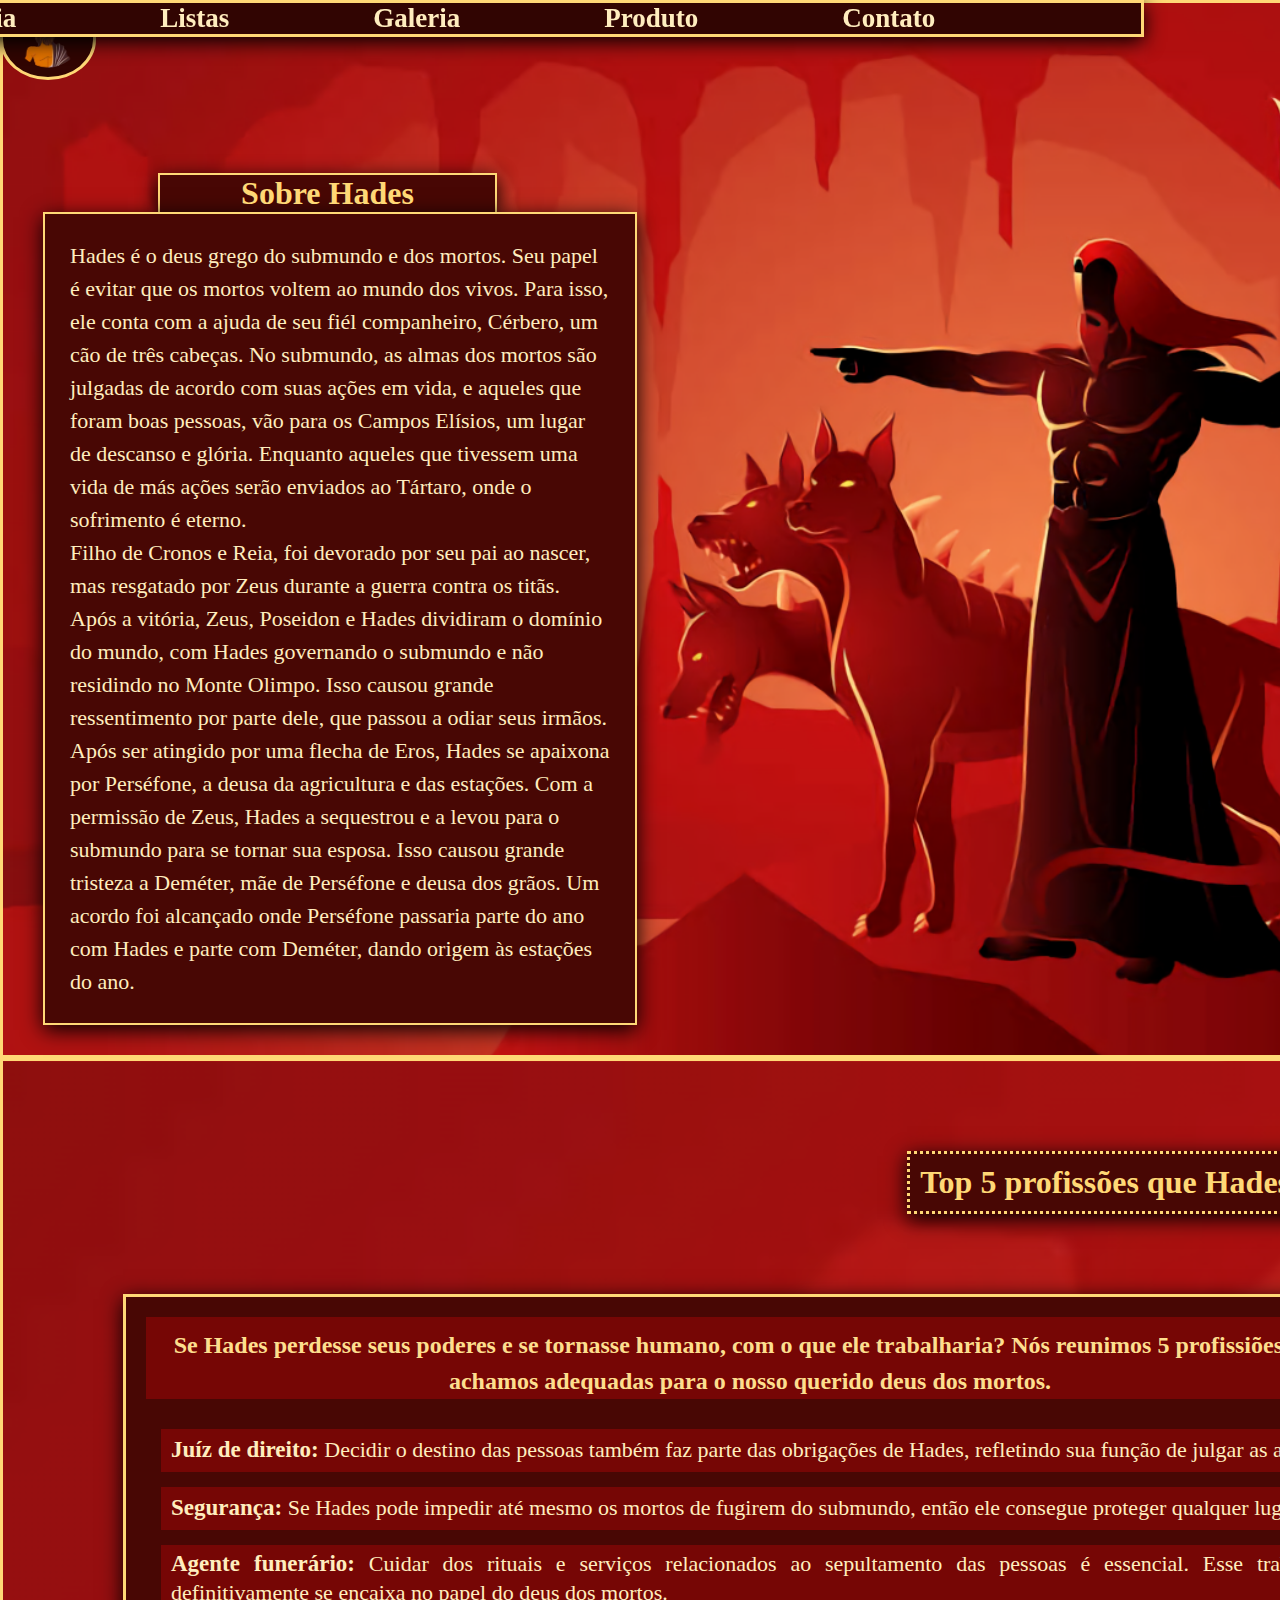
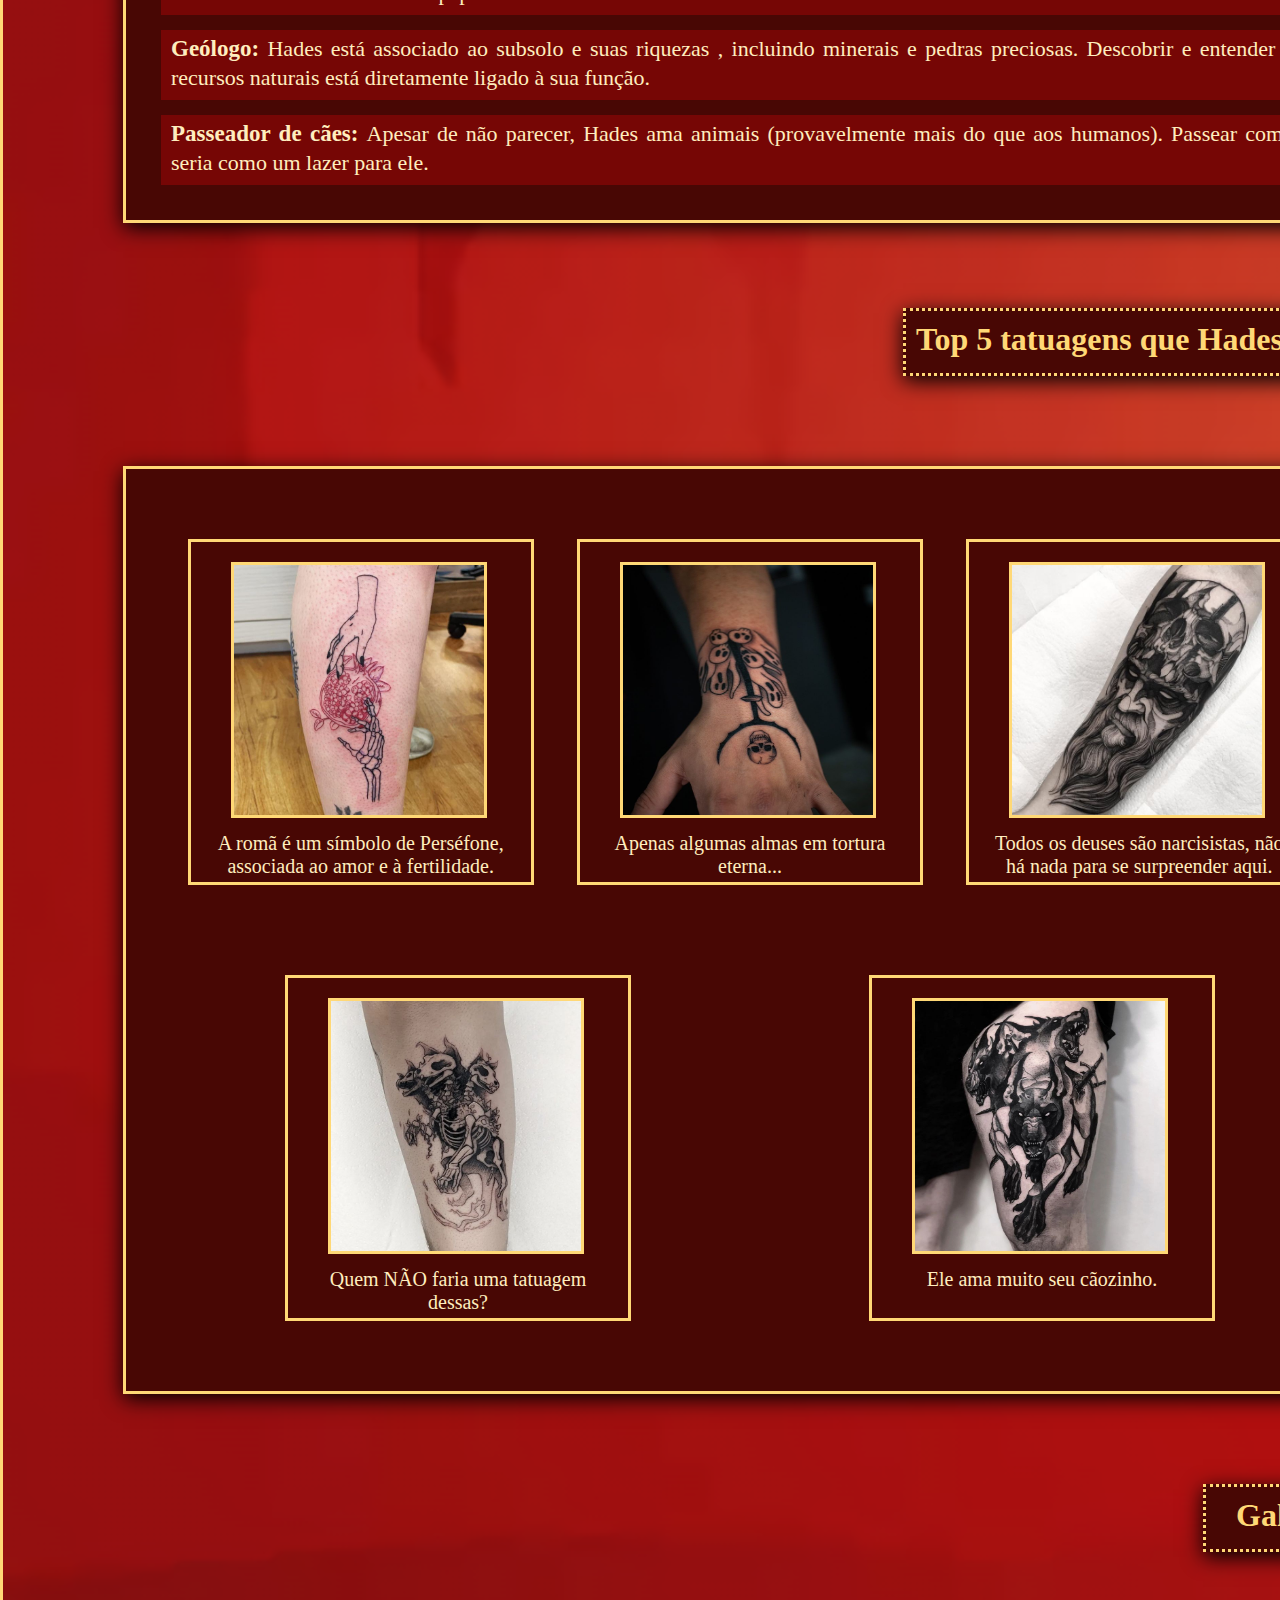
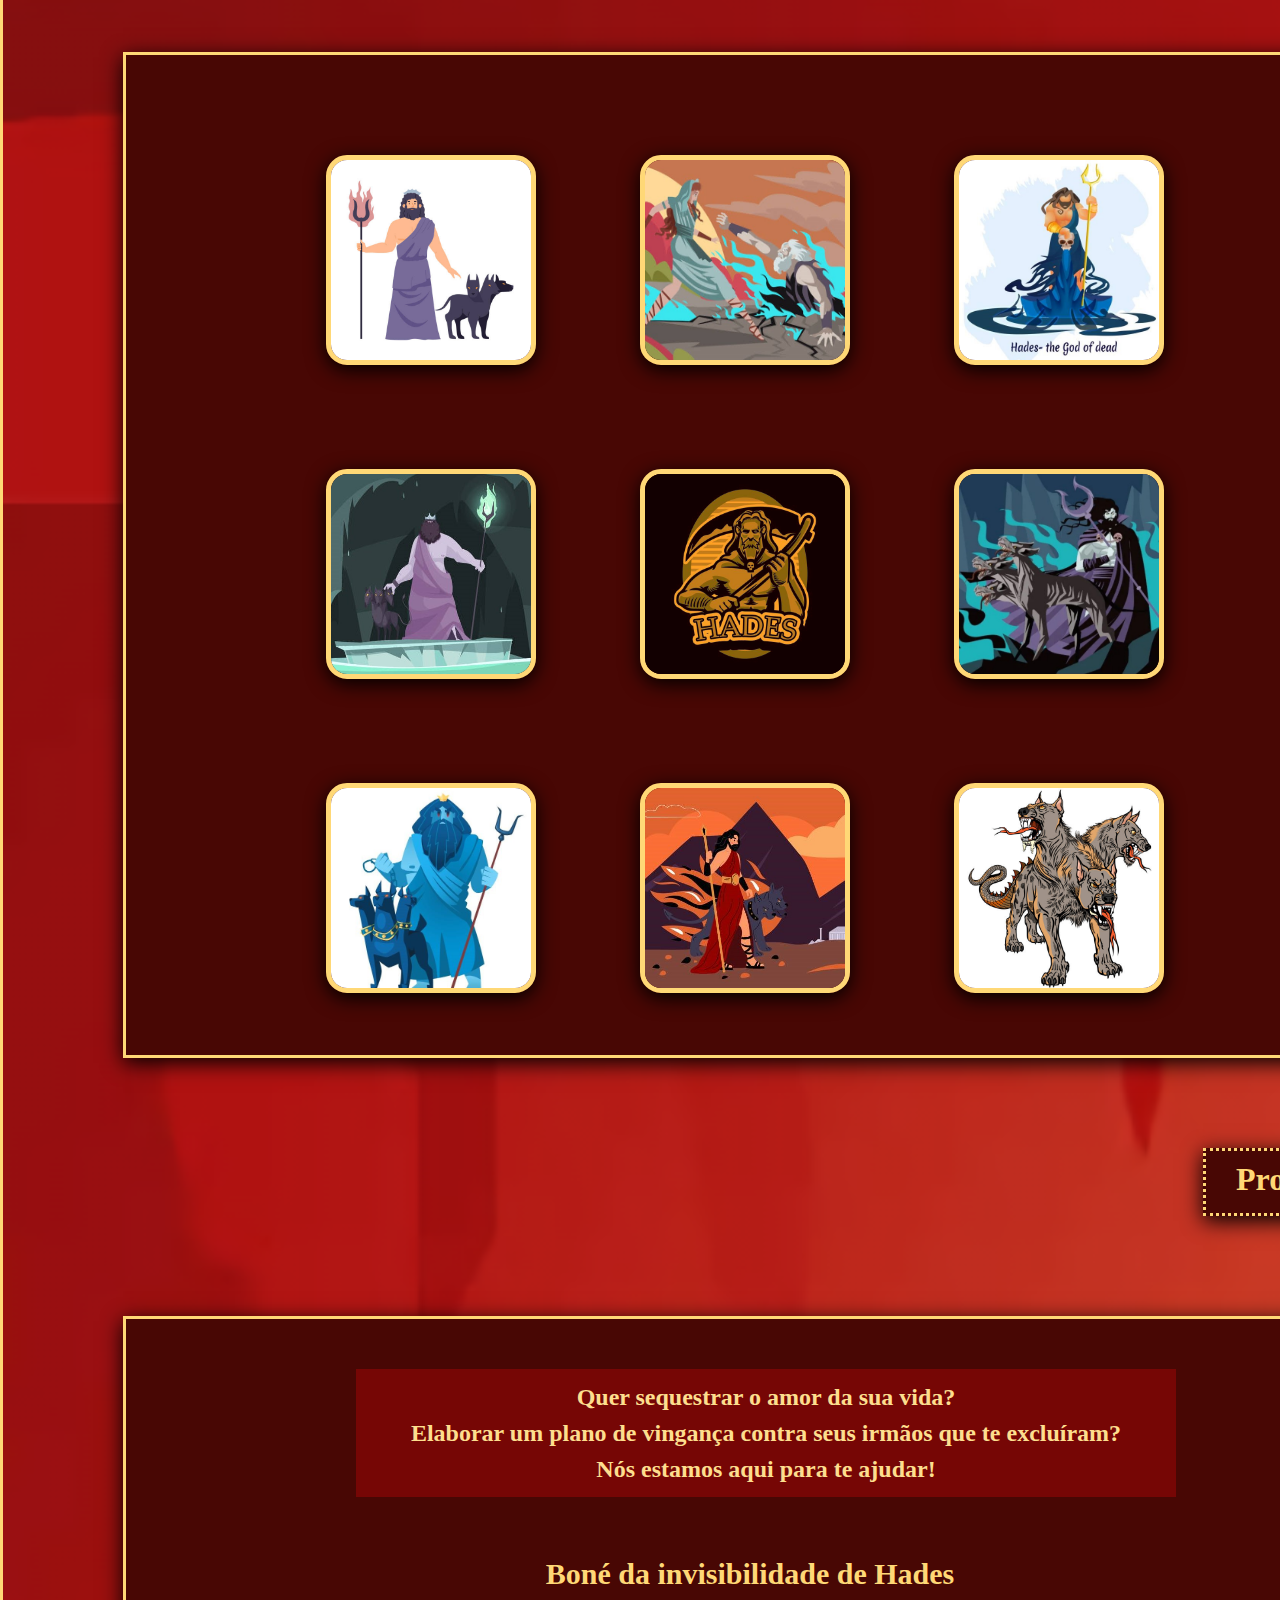
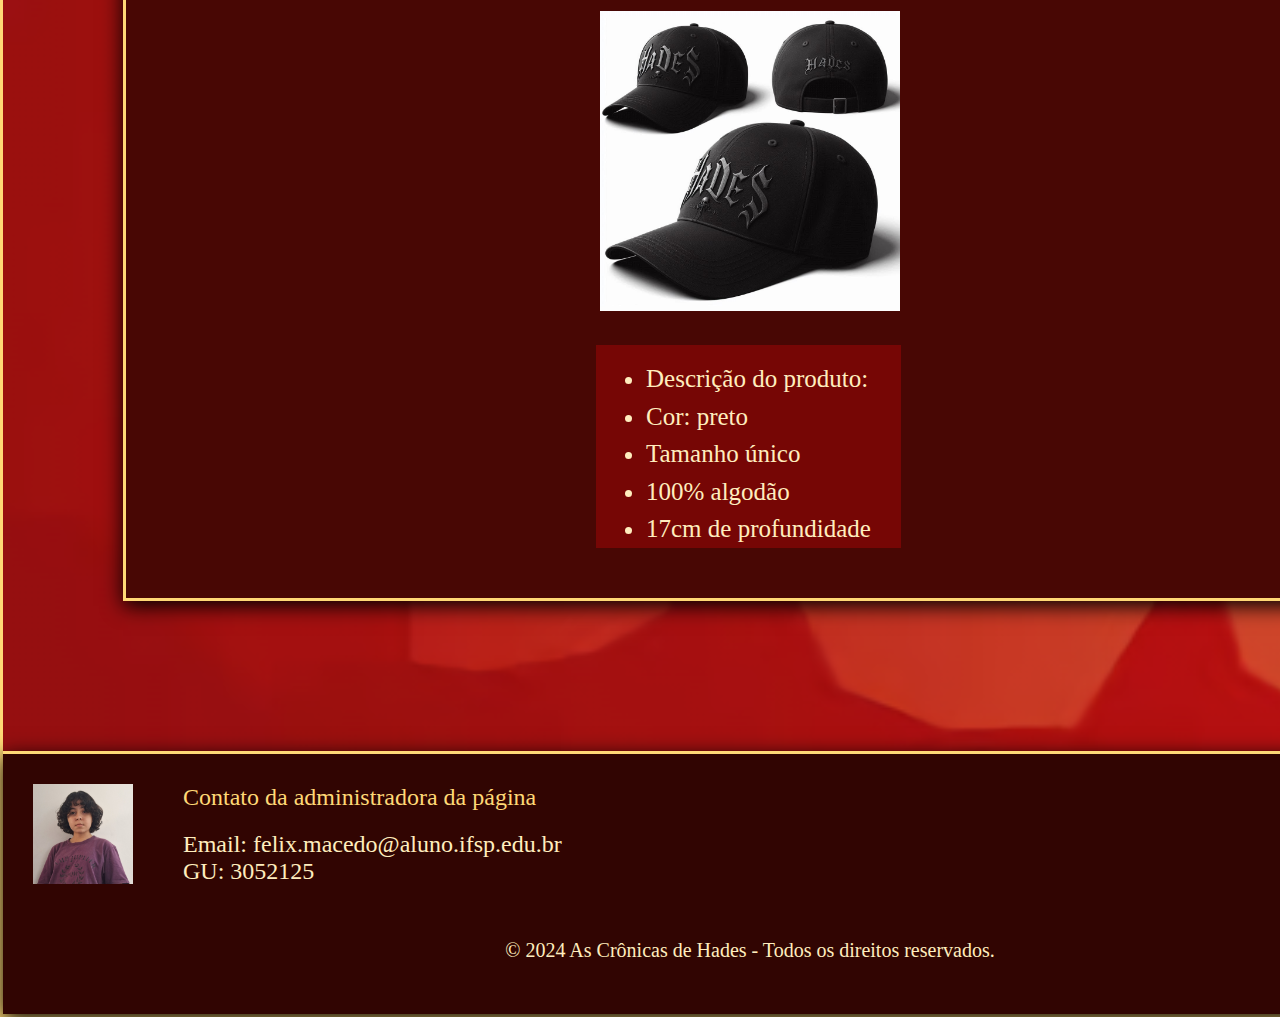
==== index.html @ 500ee0bd "Add files via upload" ====
<!DOCTYPE html>
<html lang="pt-br">

<head>
    <meta charset="UTF-8">
    <meta http-equiv="X-UA-Compatible" content="IE=edge">
    <meta name="viewport" content="width=device-width, initial-scale=1.0">
    <link rel="stylesheet" href="css/estilo.css">
    <title>As Crônicas de Hades</title>
</head>

<body>
    <div class="imgfundo">
        <div id="navegacao">
            <div class="menu">
                <a href="#sobre">História</a>
                <a href="#listas">Listas</a>
                <a href="#galeria">Galeria</a>
                <a href="#produto">Produto</a>
                <a href="#contato">Contato</a>
            </div>
            <div id="imgmenu">
                <img class="imagem1" src="imagens/icon.png" alt="ícone da figura mitologica de Hades na cor laranja,
                usando uma toga grega e uma coroa">
            </div>
        </div>
        <div id="sobre">
            <h2>Sobre Hades</h2>
            <div class="corpotexto1">
                <p>
                    Hades é o deus grego do submundo e dos mortos. Seu papel é evitar que os mortos voltem ao mundo dos
                    vivos.
                    Para isso, ele conta com a ajuda de seu fiél companheiro, Cérbero, um cão de três cabeças. No
                    submundo,
                    as almas dos mortos são julgadas de acordo com suas ações em vida, e aqueles que foram boas pessoas,
                    vão para
                    os Campos Elísios, um lugar de descanso e glória. Enquanto aqueles que tivessem uma vida de más
                    ações serão
                    enviados ao Tártaro, onde o sofrimento é eterno.
                </p>
                <p>
                    Filho de Cronos e Reia, foi devorado por seu pai ao nascer, mas resgatado por Zeus durante a guerra
                    contra os titãs.
                    Após a vitória, Zeus, Poseidon e Hades dividiram o domínio do mundo, com Hades governando o submundo
                    e não residindo
                    no Monte Olimpo. Isso causou grande ressentimento por parte dele, que passou a odiar seus irmãos.
                    Após ser atingido
                    por uma flecha de Eros, Hades se apaixona por Perséfone, a deusa da agricultura e das estações. Com
                    a permissão de Zeus,
                    Hades a sequestrou e a levou para o submundo para se tornar sua esposa. Isso causou grande tristeza
                    a Deméter, mãe de
                    Perséfone e deusa dos grãos. Um acordo foi alcançado onde Perséfone passaria parte do ano com Hades
                    e parte com Deméter,
                    dando origem às estações do ano.
                </p>
            </div>
        </div>
    </div>
    <div class="fundo2">
        <div id="listas">
            <div class="profissoes">
                <h2>Top 5 profissões que Hades teria</h2>
                <div class="corpotexto2">
                    <h3 class="chamada">
                        Se Hades perdesse seus poderes e se tornasse humano, com o que ele trabalharia?
                        Nós reunimos 5 profissiões que achamos adequadas para o nosso querido deus dos mortos.
                    </h3>
                    <div class="top1">
                        <span class="titulo">Juíz de direito:</span>&nbsp;Decidir o destino das pessoas também faz parte das
                        obrigações de Hades, refletindo sua função de julgar as almas.
                    </div>
                    <div class="top1">
                        <span class="titulo">Segurança:</span>&nbsp;Se Hades pode impedir até mesmo os mortos de fugirem do
                        submundo, então ele consegue proteger qualquer lugar.
                    </div>
                    <div class="top2">
                        <span class="titulo">Agente funerário:</span>&nbsp;Cuidar dos rituais e serviços relacionados ao
                        sepultamento das pessoas é essencial. Esse trabalho definitivamente se encaixa no papel do deus dos mortos.
                    </div>
                    <div class="top2">
                        <span class="titulo">Geólogo:</span>&nbsp;Hades está associado ao subsolo e suas riquezas , incluindo
                        minerais e pedras preciosas. Descobrir e entender esses recursos naturais está diretamente ligado à sua função.
                    </div>
                    <div class="top2">
                        <span class="titulo">Passeador de cães:</span>&nbsp;Apesar de não parecer, Hades ama animais
                        (provavelmente mais do que aos humanos). Passear com cães seria como um lazer para ele.
                    </div>
                </div>
            </div>
            <div class="tatuagens">
                <h2>Top 5 tatuagens que Hades faria</h2>
                <div class="fototatu">
                    <div class="t1"><img src="imagens/tatoo1.jpg" alt="Foto de uma tatuagem de uma mão humana 
                        entando agarrar uma mão esquelética com um figo no meio.">
                        <div class="legenda">A romã é um símbolo de Perséfone, associada ao amor e à fertilidade.</div>
                    </div>
                    <div class="t1"><img src="imagens/tatoo2.jpg" alt="Foto de uma tatuagem de um crânio
                        com várias almas em volta.">
                        <div class="legenda">Apenas algumas almas em tortura eterna...</div>
                    </div>
                    <div class="t1"><img src="imagens/tatoo3.jpg" alt="Foto de uma tatuagem do rosto de Hades, com uma barba grande e olhar cansado,
                        usando uma coroa de caveira.">
                        <div class="legenda">Todos os deuses são narcisistas, não há nada para se surpreender aqui.</div>
                    </div>
                    <div class="t1"><img src="imagens/tatoo4.jpg" alt="Foto de uma tatuagem de Cérberus, um cão de três cabeças meio fantasma e meio esquelético.">
                        <div class="legenda">Quem NÃO faria uma tatuagem dessas?</div>
                    </div>
                    <div class="t1"><img src="imagens/tatoo5.jpg" alt="Foto de uma tatuagem de Cérberus, um cão de três cabeças, perfurado por algumas adagas.">
                        <div class="legenda">Ele ama muito seu cãozinho.</div>
                    </div>
                </div>
            </div>
        </div>
        <div id="galeria">
            <h2>Galeria</h2>
            <Div class="imgs">
                <img src="imagens/imagem1.jpg" alt="Desenho de Hades, vestido com uma toga grega segurando um bidente com a ponta em chamas. Ao seu lado está Cérberos, 
                  seu cão de três cabeças.">
                <img src="imagens/imagem2.jpg" alt="Desenho de Hades saindo do submundo e tentando agarras Perséfone, enquanto esta parece assustada.">
                <img src="imagens/imagem4.jpg" alt="Desenho de Hades usando uma túnica azul, segurando um crânio que cospe uma substância também azul.
                  Em outra mão, ele segura um bidente dourado.">
                <img src="imagens/imagem3.jpg" alt="Desenho de Hades em uma caverna com cores azuladas, vestindo uma túnica roxa, segurando seu bidente em chamas
                  com Cérberos ao seu lado.">
                <img src="imagens/imagem5.png" alt="Desenho de Hades com tons amarelos em um fundo preto, segurando uma foice.">
                <img src="imagens/imagem6.jpg" alt="Desenho de Hades vestindo uma capa preta, segurando um bidente com Cérberos ao seu lado.">
                <img src="imagens/imagem7.jpg" alt="Desenho de Hades em tons azuis, segurando em a coleira de Cérberos em uma mão, e um bidente na outra.">
                <img src="imagens/imagem8.jpg" alt="Desenho de Hades caminhando na terra, com montanhas ao fundo. Ele veste uma toga vermelha e
                  segura um cajado na mão direita. Cérberos caminha ao seu lado.">
                <img src="imagens/imagem9.jpg" alt="Desenho de Cérberos, um cão de três cabeças, parecendo irritado.">
            </Div>
        </div>

        <div id="produto">
            <h2>Produto</h2>
            <div class="corpotexto3">
                <p class="chamada2">Quer sequestrar o amor da sua vida?<br>
                    Elaborar um plano de vingança contra seus irmãos que te excluíram?<br>
                    Nós estamos aqui para te ajudar!
                </p>
                <h3>Boné da invisibilidade de Hades</h3>
                 <a href="foto1.html" target="_blank"><img src="imagens/bone.jpeg" alt="Foto em três ângulos diferentes de um boné preto com o nome 'Hades'
                escrito em letras góticas na cor cinza"></a>
                <ul>
                    <li>Descrição do produto:</li>
                    <li>Cor: preto</li>
                    <li>Tamanho único</li>
                    <li>100% algodão</li>
                    <li>17cm de profundidade</li>
                </ul>
            </div>
        </div>

        <div id="contato">
            <img src="imagens/minhafoto.jpg" alt="Foto de uma garota branca com cabelos curtos, 
            enrolados, de cor castanha escura, usando uma camiseta roxa em frete à uma parede branca">
            <div class="rodape">
                <div class="espacorodape">Contato da administradora da página</div>
                <a href="mailto:felix.macedo@aluno.ifsp.edu.br">Email: felix.macedo@aluno.ifsp.edu.br</a><br>
                GU: 3052125
            </div><br><br>
            <p class="direitos">&copy;&nbsp;2024 As Crônicas de Hades - Todos os direitos reservados.</p>
        </div>
    </div>
</body>
---- css/estilo.css ----
*{
    margin: 0;
    padding: 0;
}


/*ID's */

#navegacao {
    display: flex;
    justify-content: space-between;
    position: fixed;
    width: 100%;
    top: 0;
    z-index: 1000; /* Mantém o menu sobre o conteúdo */
}

#imgmenu {
    width: 100%;
    float: left;
    position: relative;
}

#sobre {
    border: solid #ffd876;
}

#sobre h2 {
    box-shadow: #000000 0px 5px 20px;
    font-size: xx-large;
    text-align: center;
    margin-top: 170px;
    margin-left: 155px;
    margin-right: 1000px;
    color: #ffd876;
    background-color: #480704;
    border-top: solid #ffd876;
    border-left: solid #ffd876;
    border-right: solid #ffd876;
    border-width: 2px;
}

#galeria h2 {
    box-shadow: #000000 0px 5px 20px;
    padding-top: 10px;
    padding-left: 30px;
    padding-bottom: 10px;
    font-size: xx-large;
    height: 42px;
    margin-top:90px;
    margin-left: 1200px;
    margin-right: 122px;
    color: #ffd876;
    background-color: #480704;
    border-style: dotted;
}

#galeria img {
    box-shadow: #000000 0px 5px 20px;
    border: solid #ffd876;
    border-radius: 10%;
    border-width: 5px;
    margin-left: 100px;
    margin-bottom: 100px;
    width: 200px;
    height: 200px;
}

#produto h2 {
    box-shadow: #000000 0px 5px 20px;
    padding-top: 10px;
    padding-left: 30px;
    padding-bottom: 10px;
    font-size: xx-large;
    height: 42px;
    margin-top:90px;
    margin-left: 1200px;
    margin-right: 122px;
    color: #ffd876;
    background-color: #480704;
    border-style: dotted;
}

#produto h3 {
    font-size: 30px;
    color: #ffd876;
    margin-top: 60px;
    margin-bottom: 20px;
}
#contato {
    box-shadow: #000000 0px 5px 20px;
    border-top: solid #ffd876;
    padding: 30px;
    font-size: 24px;
    height: 200px;
    background-color: #310502;
}

#contato img {
    border: #ffd876;
    height: 100px;
    width: 100px;
    margin-right: 50px;
    float: left;
}


/* Classes */

.imgfundo {
    background-image: url("../imagens/fundo1.png");
    background-size: 100%;
    
}

.fundo2 {
    border: solid #ffd876;
    background-image: url("../imagens/fundo1.png");
    background-size: 250%;
}


.menu {
    box-shadow: #000000 0px 5px 20px;
    right: 10.65%;
    margin-top: 0;
    width: 1359px;
    border-top: solid #ffd876;
    border-right: solid #ffd876;
    border-bottom: solid #ffd876;
    position: fixed;
    background-color: #310502;
    z-index: 1000; /* Garante que o menu fique acima do conteúdo */
}

.imagem1 {
    width: 7%;
    float: left;
    z-index: -1;
    margin-top: 0px;
    border: solid #ffd876;
    position: relative;
    background-color: #310502;
    border-bottom-left-radius: 100%;
    border-bottom-right-radius: 100%;
}

.menu a {
    margin-left: 140px;
    color: #FFEDBE;
    text-decoration: none;
    font-size: 27px;
    font-weight: bolder;
}

.menu a:hover {
    background-color: #fdde8e;
    color: #480704;
}

.corpotexto1 {
    box-shadow: #000000 0px 5px 20px;
    padding: 25px;
    color: #FFEDBE;
    background-color: #480704;
    margin-right: 860px;
    margin-left: 40px;
    margin-bottom: 30px;
    font-size: 22px;
    line-height: 1.5em;
    border: solid #ffd876;
    border-width: 2px;
}

.profissoes {
    padding-top: 50px;
}

.profissoes h2 {
    box-shadow: #000000 0px 5px 20px;
    font-size: xx-large;
    width: fit-content;
    margin-top:40px;
    margin-left: auto;
    margin-right: 122px;
    padding: 10px;
    color: #ffd876;
    background-color: #480704;
    border-style: dotted;
}

.chamada {
    color: #fdde8e;
    line-height: 1.5em;
    padding-top: 10px;
    height: fit-content;
    width: fit-content;
    margin-bottom: 30px;
    background-color: #760605;
    font-size: 24px;
    font-weight: bold;
    text-align: center;
}

.titulo {
    font-size: 23px;
    font-weight: bold;
}

.top1 {
    padding-top: 8px;
    margin: 15px;
    height: 35px;
    color: #FFEDBE;
    background-color: #760605;
    font-size: 22px;
    padding-left: 10px;
}

.top2 {
    padding-top: 5px;
    line-height: 1.3em;
    margin: 15px;
    height: 65px;
    color: #FFEDBE;
    background-color: #760605;
    font-size: 22px;
    padding-left: 10px;
    padding-right: 10px;
    text-align: justify;
}

.corpotexto2 {
    box-shadow: #000000 0px 5px 20px;
    border: solid #ffd876;
    margin-top: 80px;
    margin-right: 120px;
    margin-left: 120px;
    padding: 20px;
    background-color: #480704;
    font-size: 22px;
    margin-bottom: 15px;
}

.tatuagens {
    padding-top: 50px;
}

.tatuagens h2 {
    box-shadow: #000000 0px 5px 20px;
    font-size: xx-large;
    height: 42px;
    margin-top:20px;
    margin-left: 900px;
    margin-right: 122px;
    padding: 10px;
    color: #ffd876;
    background-color: #480704;
    border-style: dotted;
}

.fototatu {
    box-shadow: #000000 0px 5px 20px;
    border: solid #ffd876;
    display: flex;
    gap: 20px;
    flex-flow: row wrap;
    justify-content: space-around;
    align-items: center;
    padding-top: 70px;
    padding-left: 50px;
    padding-right: 50px;
    margin-right: 120px;
    margin-left: 120px;
    margin-top: 90px;
    background-color: #480704;
}

.t1 {
    margin-bottom: 70px;
    border: solid #ffd876;
    width: 300px;
    height: 300px;
    padding: 20px;
}

.fototatu img {
    margin-left: 20px;
    border: solid #ffd876;
    width: 250px;
    height: 250px;
}

.legenda {
    margin-top: 10px;
    color: #FFEDBE;
    text-align: center;
    font-size: 20px;
}

.corpotexto3 {
    box-shadow: #000000 0px 5px 20px;
    border: solid #ffd876;
    text-align: center;
    background-color: #480704;
    color: #FFEDBE;
    padding: 50px;
    margin-top: 100px;
    margin-left: 120px;
    margin-right: 120px;
    margin-bottom: 150px;
}

.corpotexto3 img {
    height: 300px;
    width: 300px;
}


.chamada2 {
    padding: 10px;
    margin-left: 180px;
    color: #fdde8e;
    line-height: 1.5em;
    padding-top: 10px;
    width: 800px;
    margin-bottom: 30px;
    background-color: #760605;
    font-size: 24px;
    font-weight: bold;
    text-align: center;
}

.imgs {
    box-shadow: #000000 0px 5px 20px;
    border: solid #ffd876;
    padding: 100px;
    align-items: center;
    display: block;
    margin-top: 100px;
    margin-left: 120px;
    margin-right: 120px;
    height: 800px;
    background-color: #480704;
}

.espacorodape {
    width: 530px;
    color: #ffd876;
    margin-bottom: 20px;
    padding-left: 20px;
    margin-left: 30px;
}

.rodape {
    color: #FFEDBE;
    margin-left: 20px;
    width: 600px;
    margin-left: 50px;
    text-align: justify;
}

.rodape a {
    color: #FFEDBE;
    text-decoration: none;
}

.rodape a:hover {
    background-color: #FFEDBE;
    color: #480704;
    text-decoration: none;
}

.direitos {
    text-align: center;
    color: #FFEDBE;
    font-size: 20px;
}


/* Elementos */

body {
    background-color: #000000;
    margin: 0 auto;
    width: 1500px;
}

ul {
    line-height: 1.5em;
    padding-top: 15px;
    padding-left: 50px;
    padding-right: 30px;
    width: max-content;
    background-color: #760605;
    text-align: left;
    margin-top: 30px;
    margin-left: 420px;
    font-size: 25px;
}
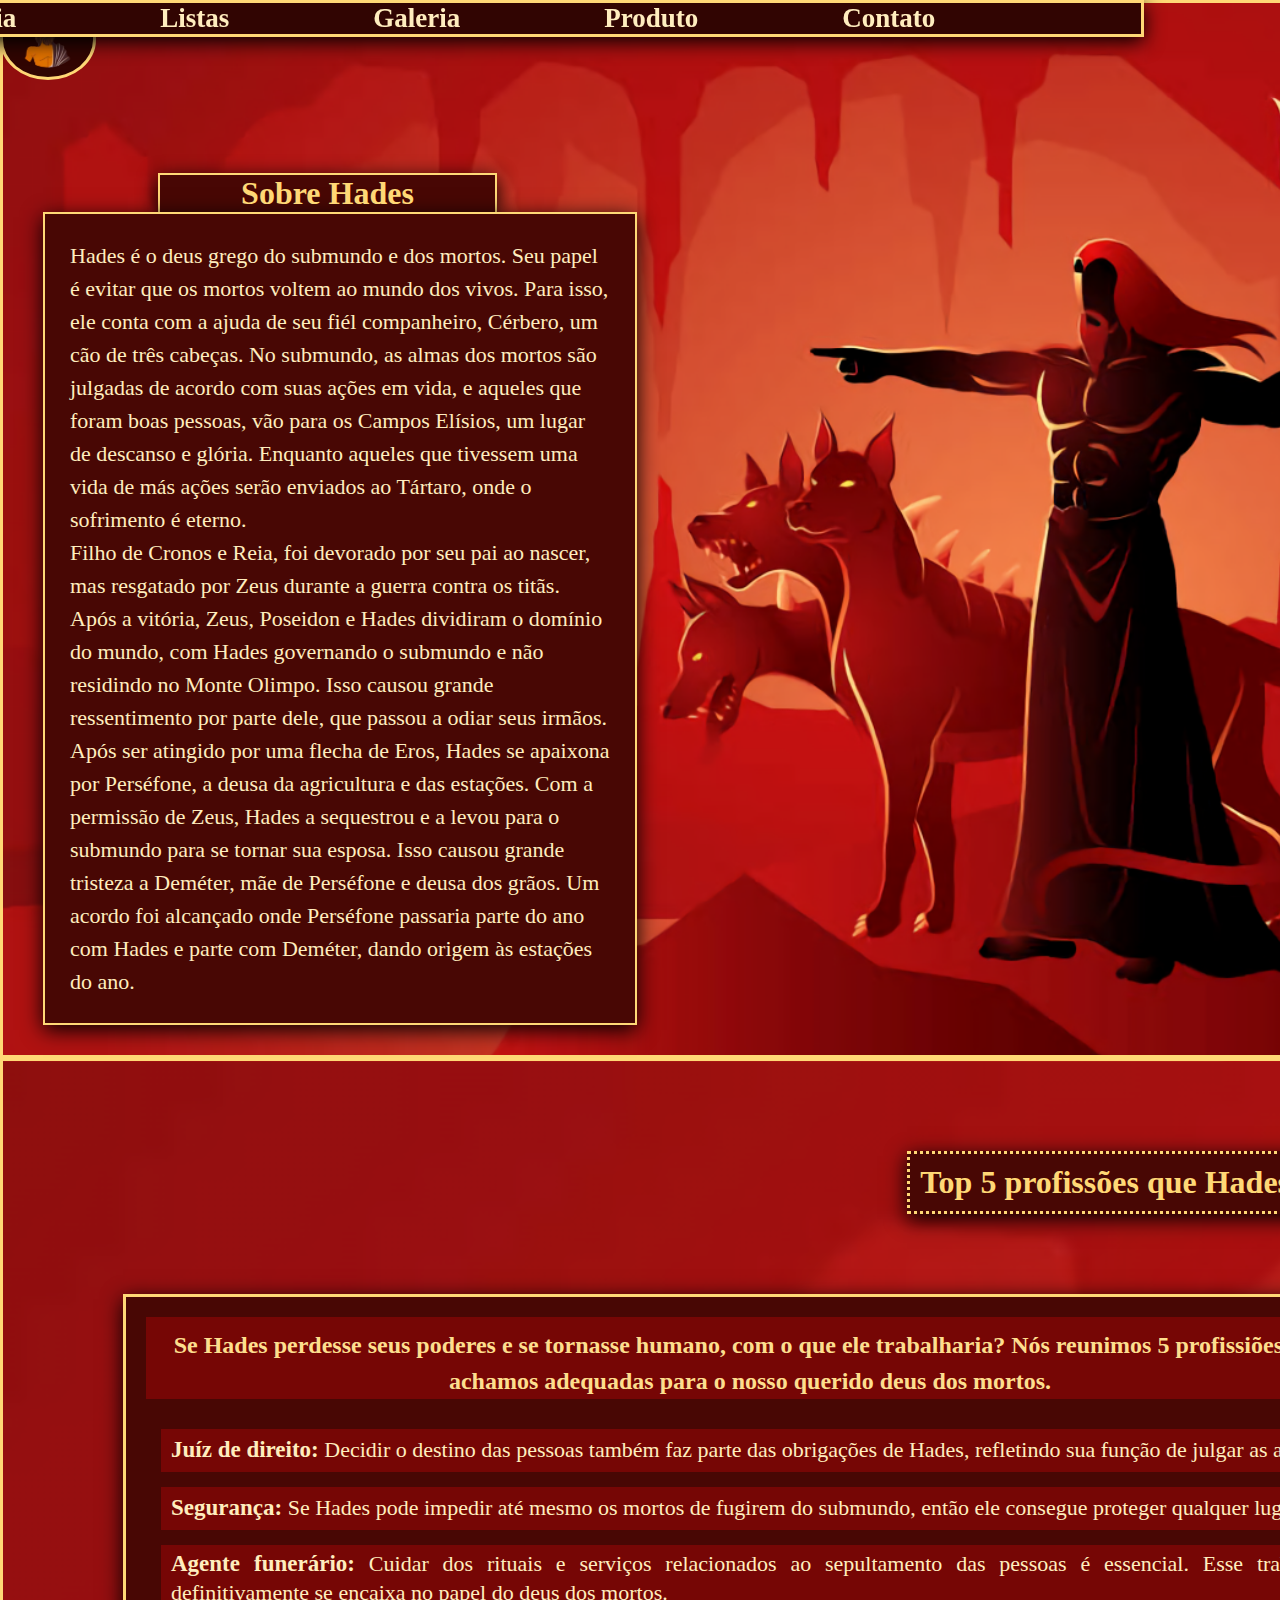
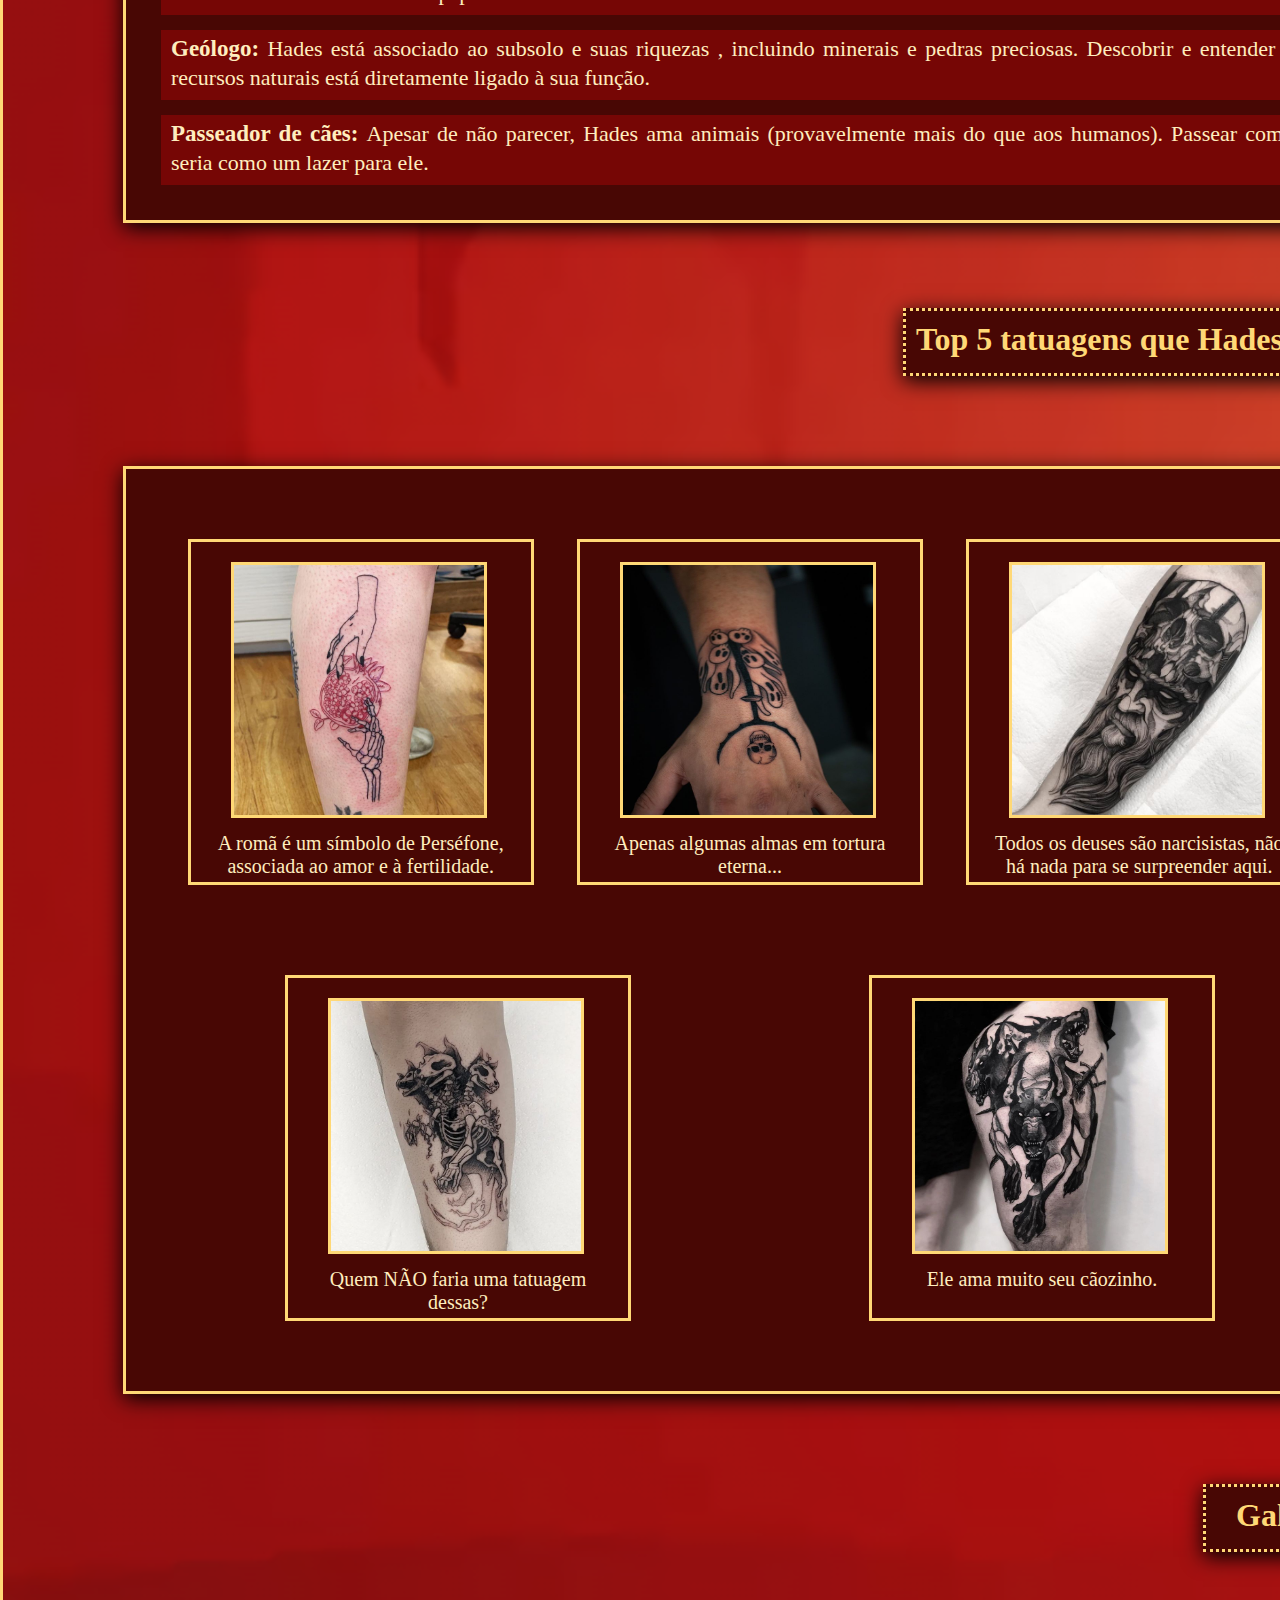
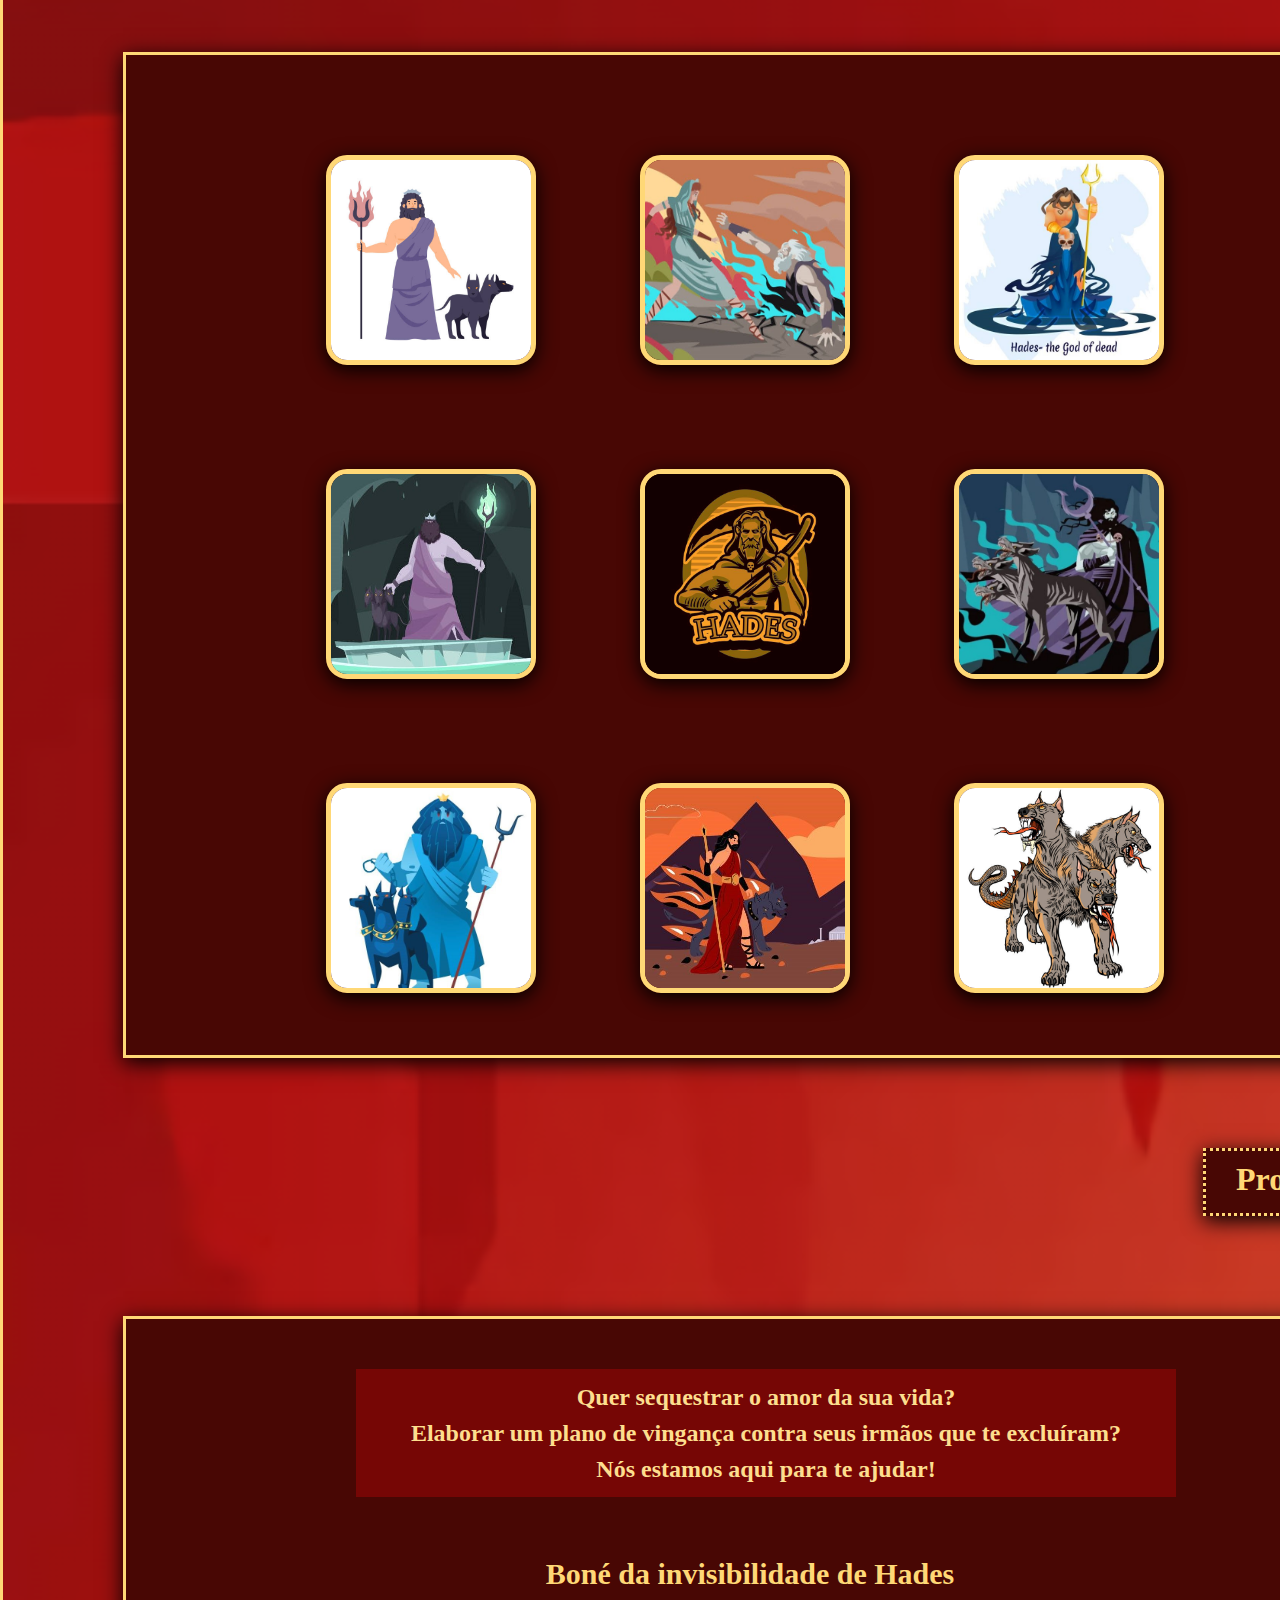
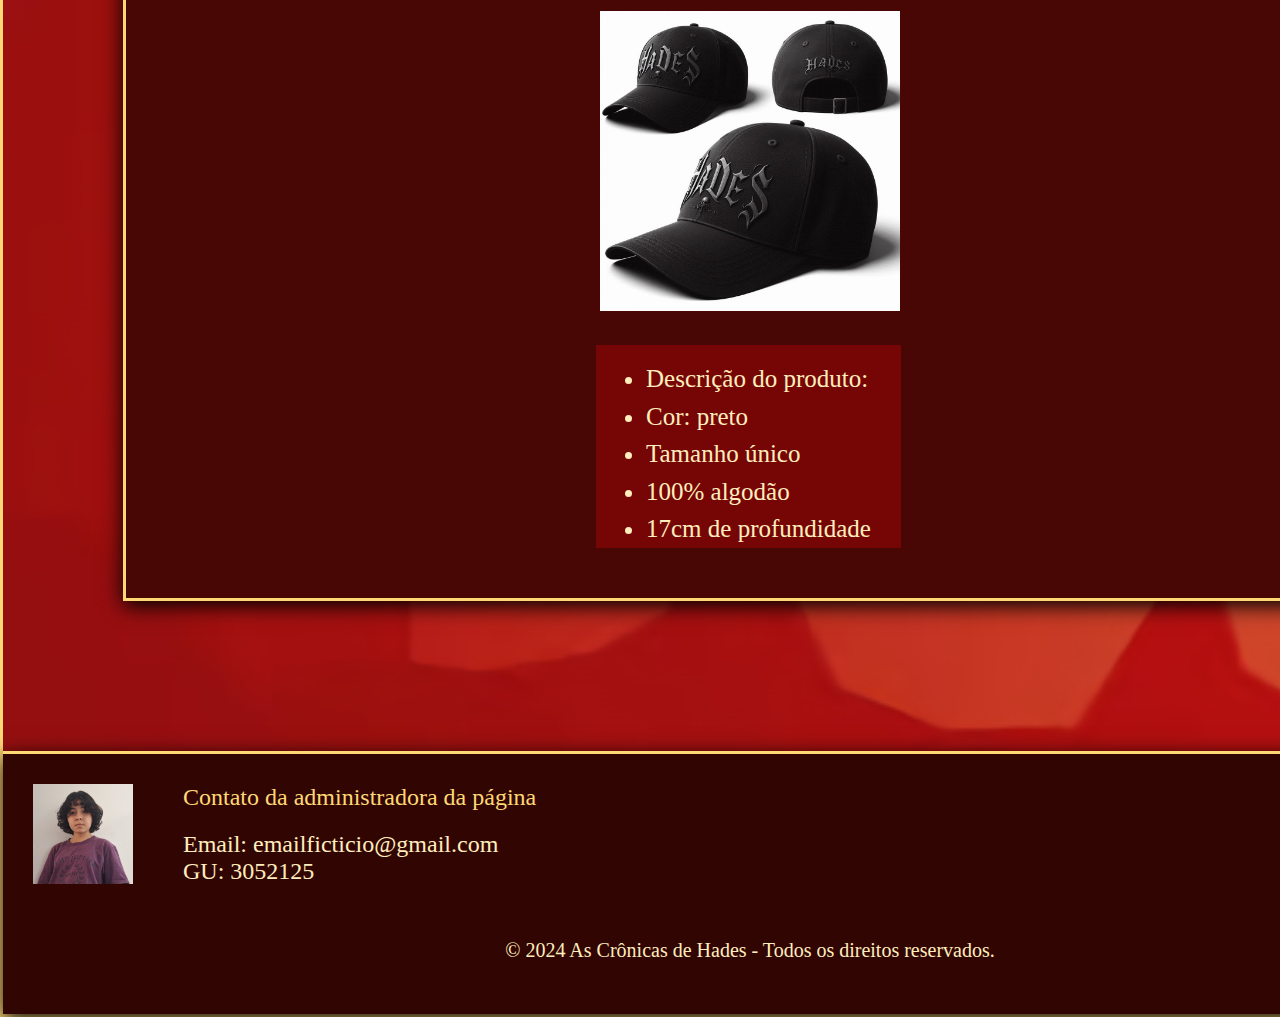
==== commit b34cd3a4: "index.html" ====
--- a/index.html
+++ b/index.html
@@ -155,10 +155,10 @@
             enrolados, de cor castanha escura, usando uma camiseta roxa em frete à uma parede branca">
             <div class="rodape">
                 <div class="espacorodape">Contato da administradora da página</div>
-                <a href="mailto:felix.macedo@aluno.ifsp.edu.br">Email: felix.macedo@aluno.ifsp.edu.br</a><br>
+                <a href="mailto:felix.macedo@aluno.ifsp.edu.br">Email: emailficticio@gmail.com</a><br>
                 GU: 3052125
             </div><br><br>
             <p class="direitos">&copy;&nbsp;2024 As Crônicas de Hades - Todos os direitos reservados.</p>
         </div>
     </div>
-</body>+</body>
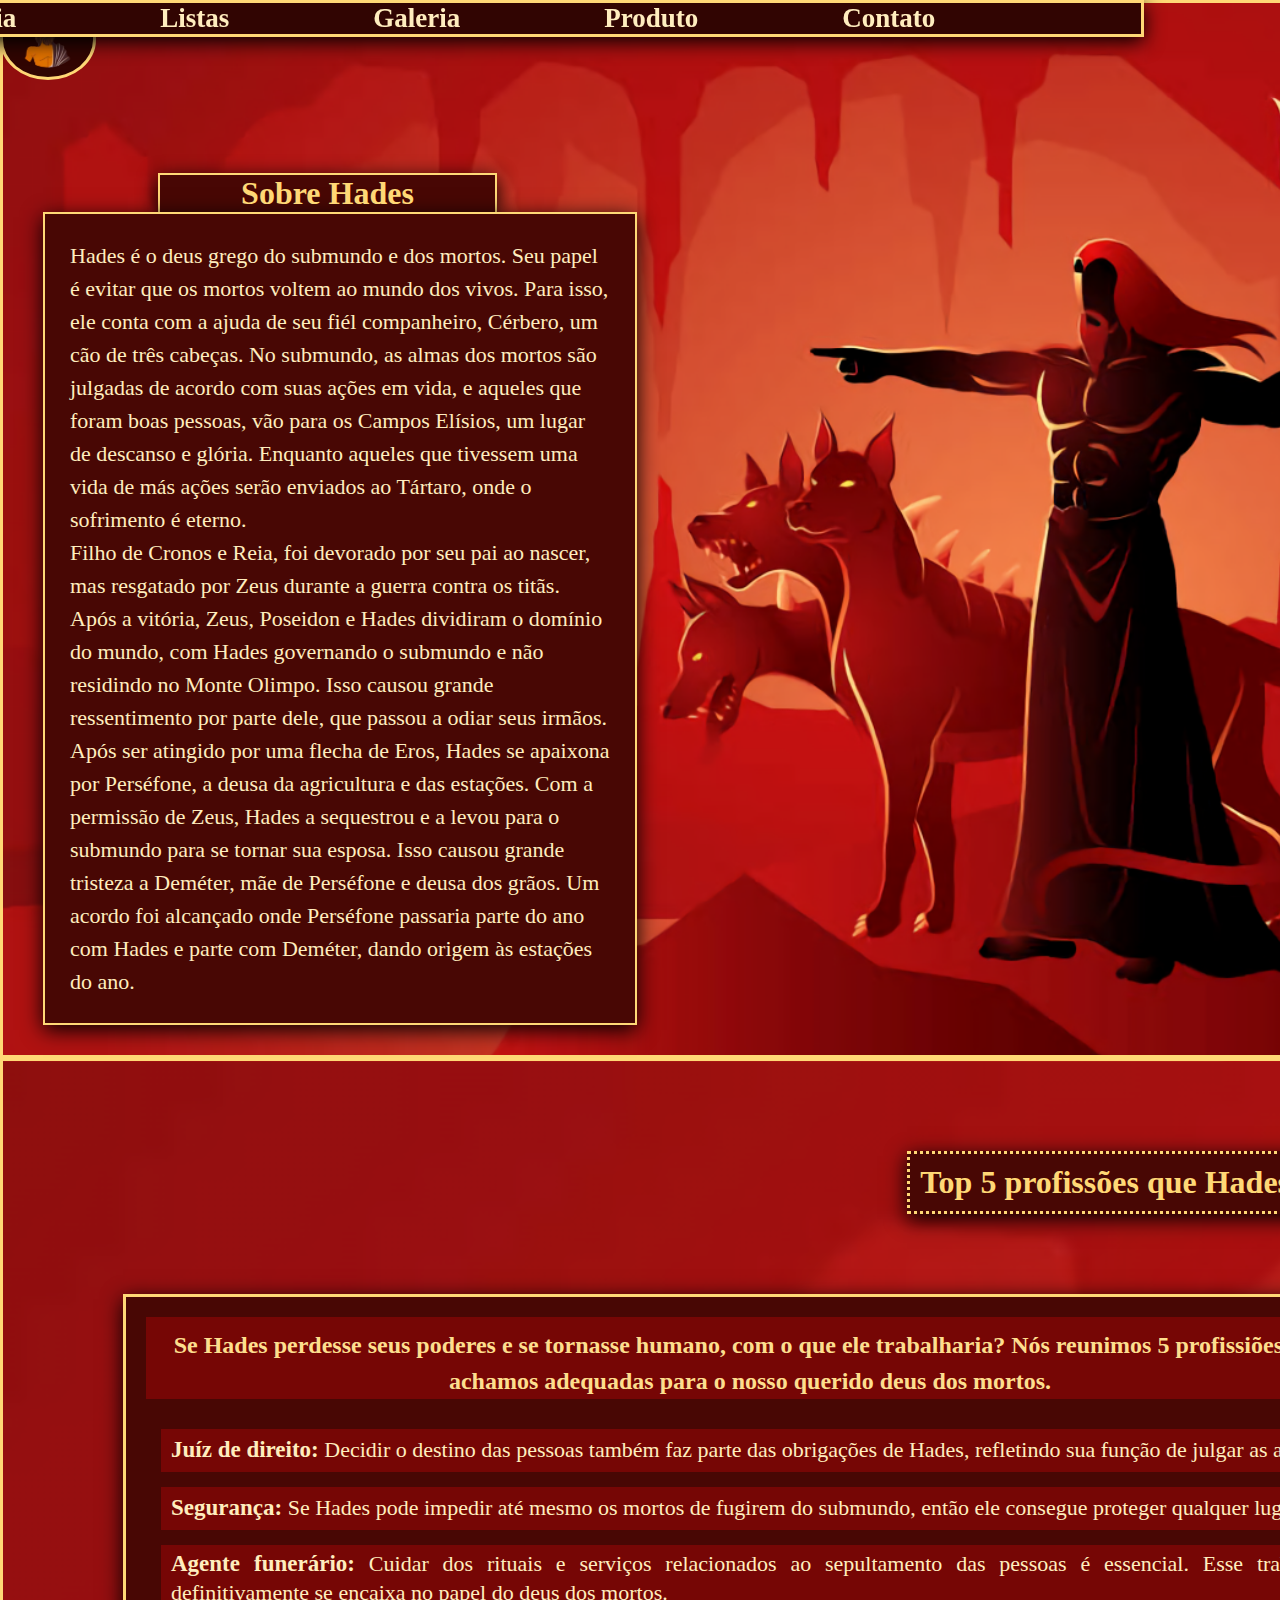
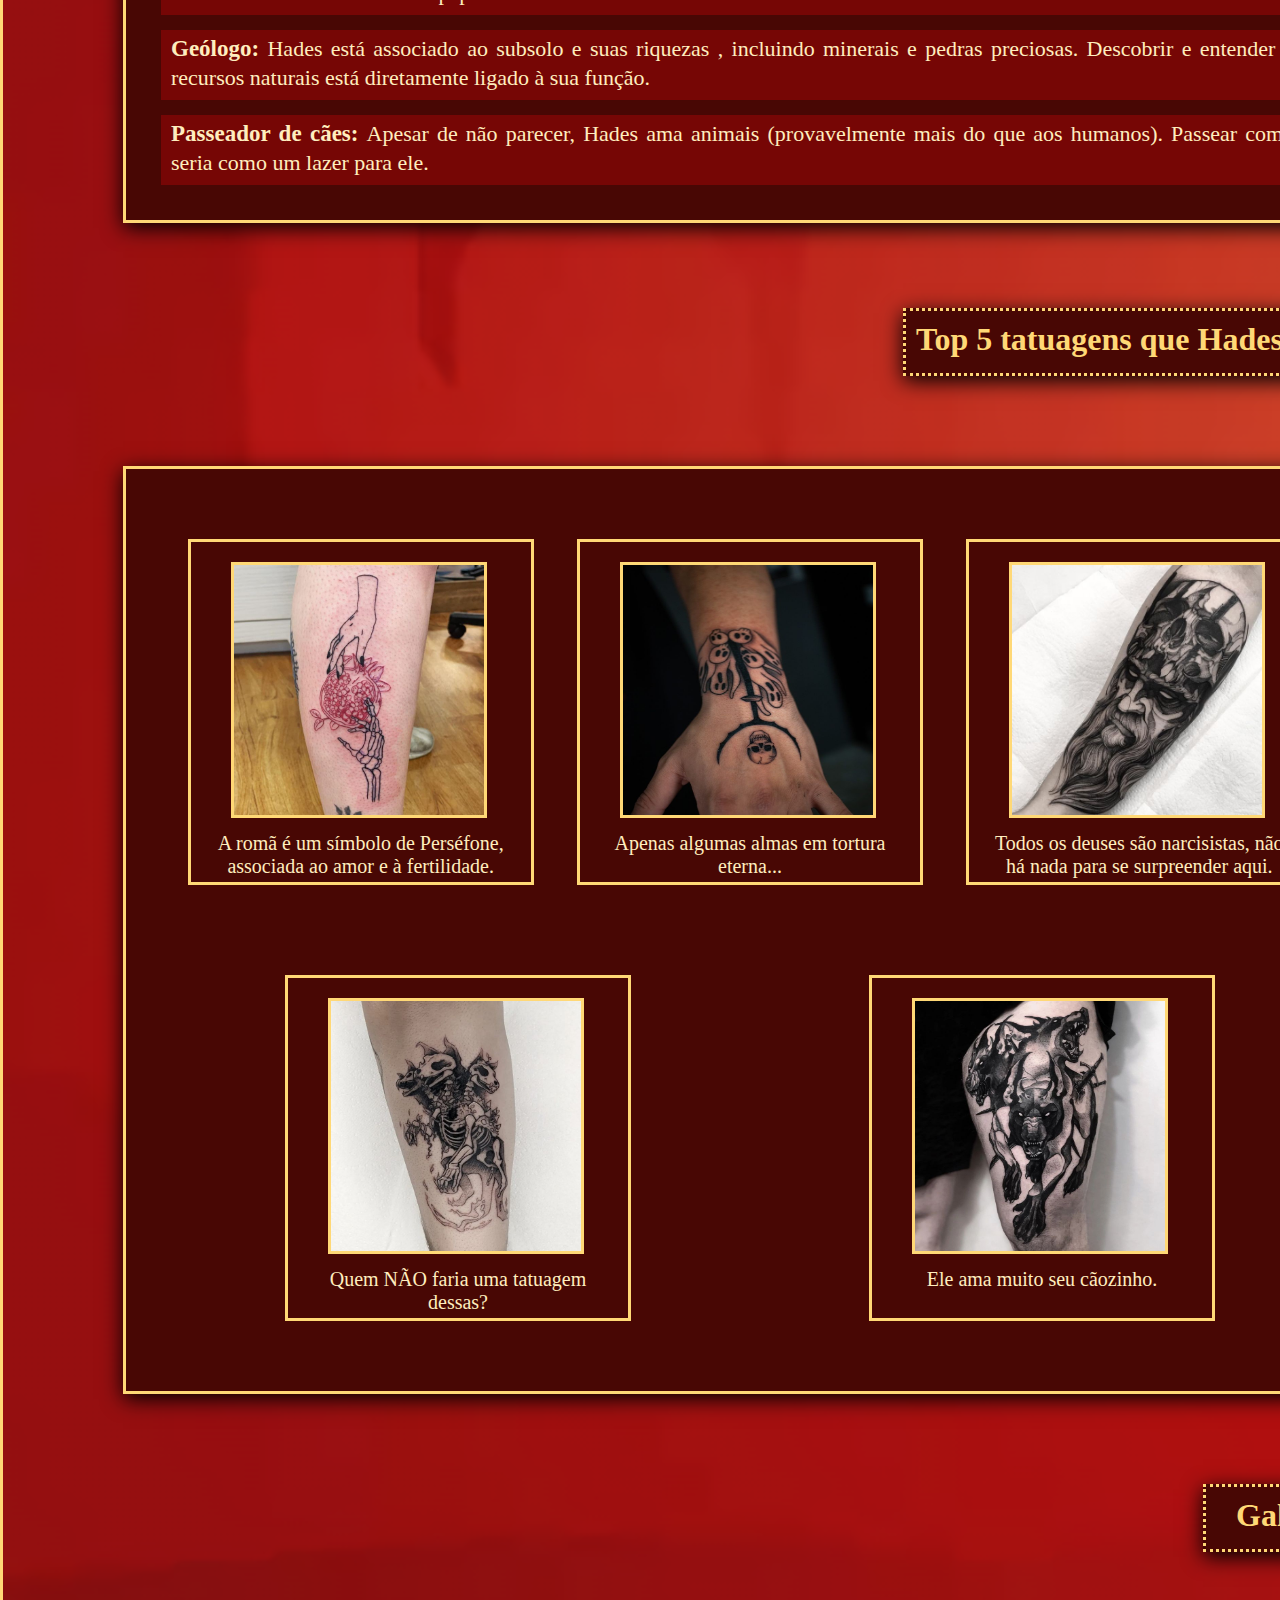
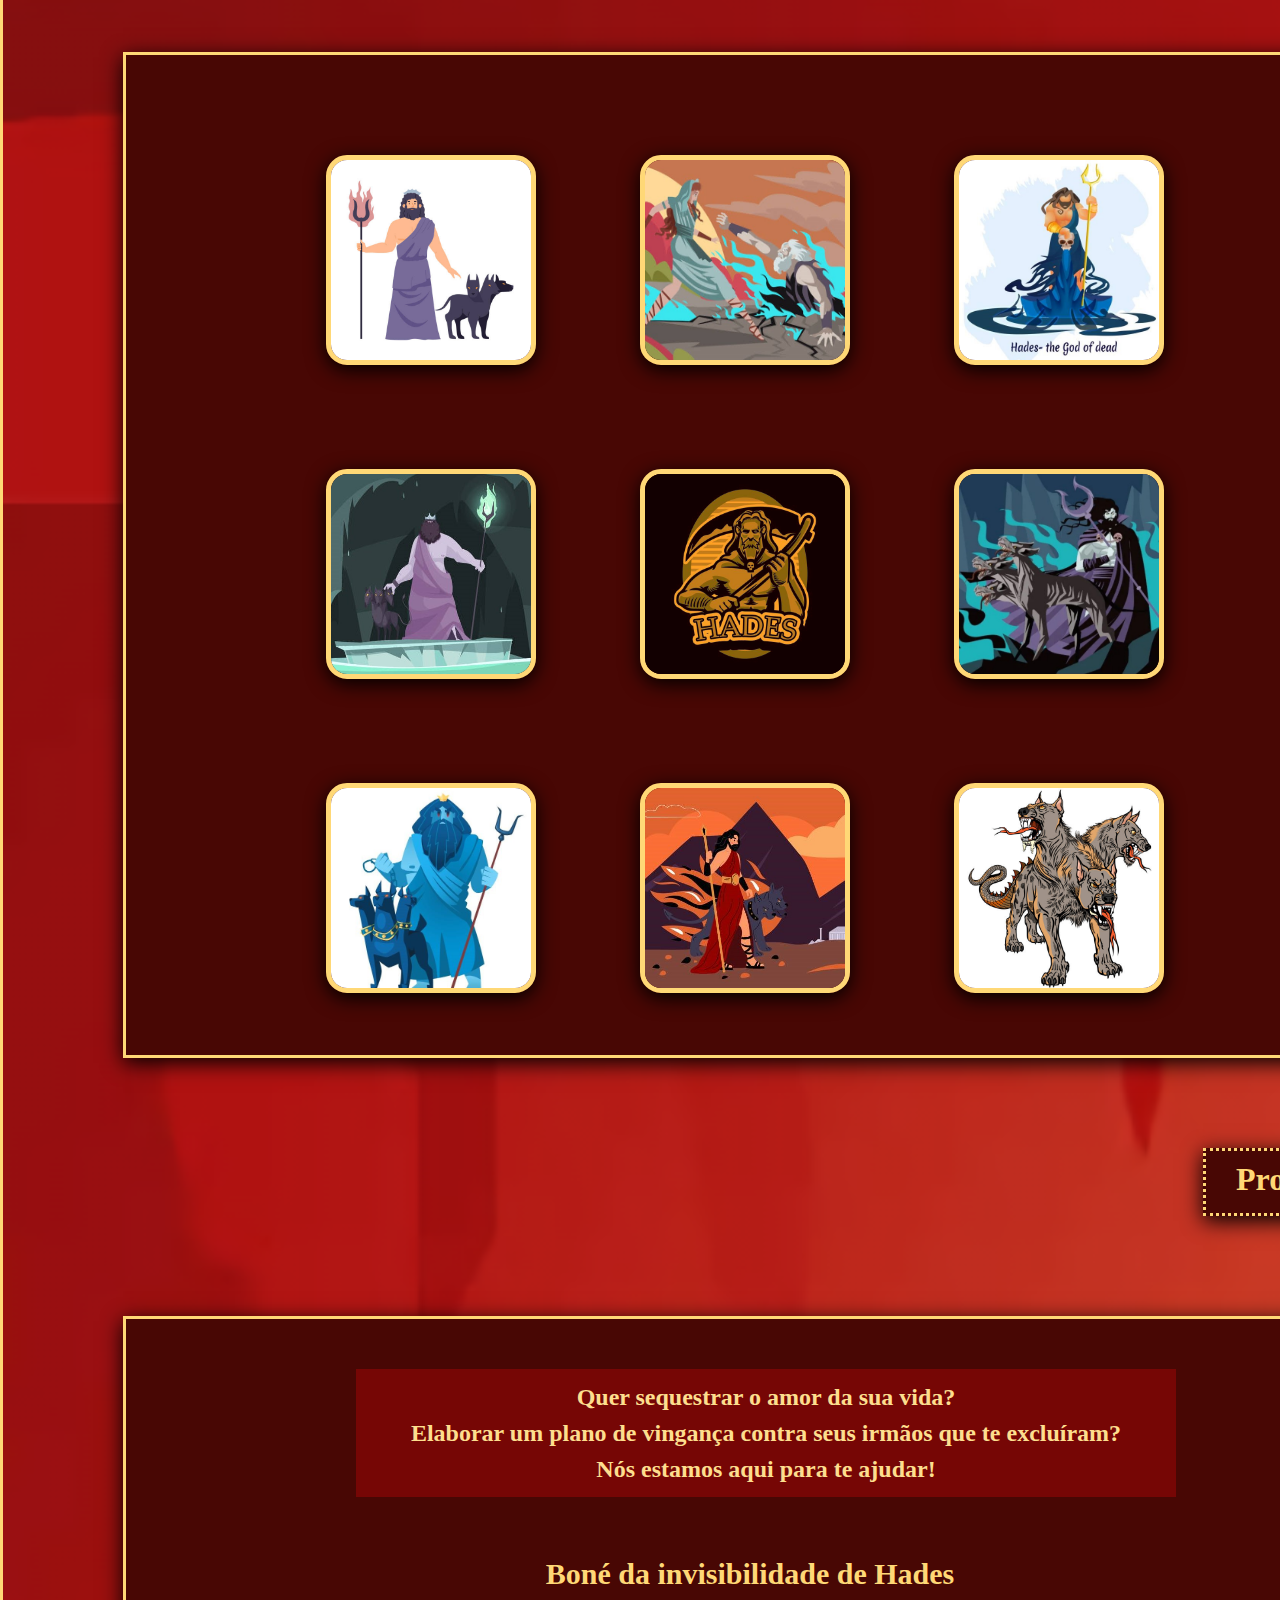
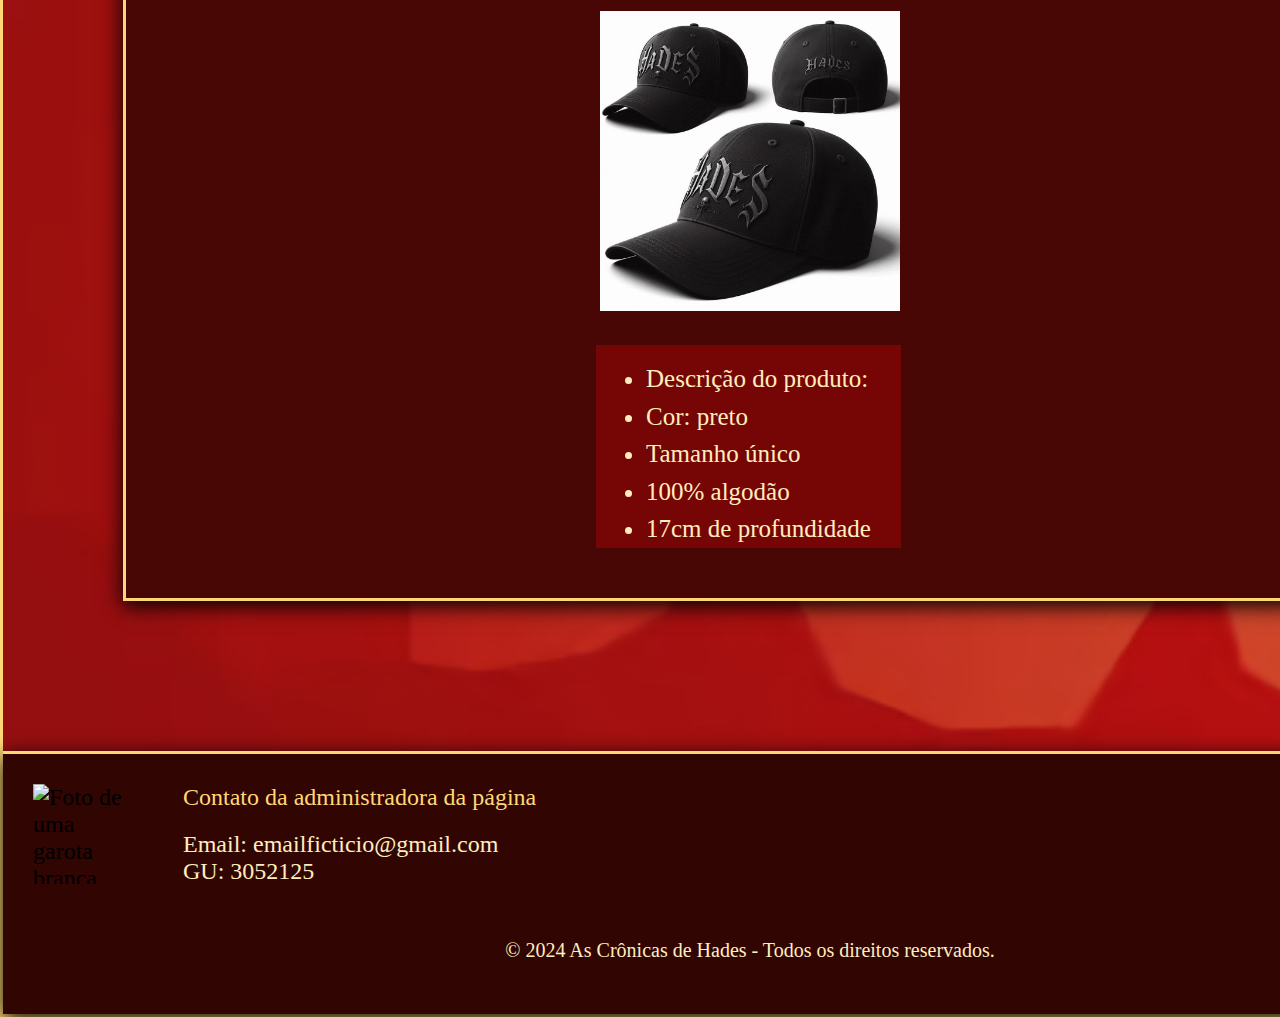
==== commit ccf92e68: "index.html" ====
--- a/index.html
+++ b/index.html
@@ -151,11 +151,11 @@
         </div>
 
         <div id="contato">
-            <img src="imagens/minhafoto.jpg" alt="Foto de uma garota branca com cabelos curtos, 
+            <img src="imagens/imgperfil.png" alt="Foto de uma garota branca com cabelos curtos, 
             enrolados, de cor castanha escura, usando uma camiseta roxa em frete à uma parede branca">
             <div class="rodape">
                 <div class="espacorodape">Contato da administradora da página</div>
-                <a href="mailto:felix.macedo@aluno.ifsp.edu.br">Email: emailficticio@gmail.com</a><br>
+                <a href="mailto:@gmail.com">Email: emailficticio@gmail.com</a><br>
                 GU: 3052125
             </div><br><br>
             <p class="direitos">&copy;&nbsp;2024 As Crônicas de Hades - Todos os direitos reservados.</p>
